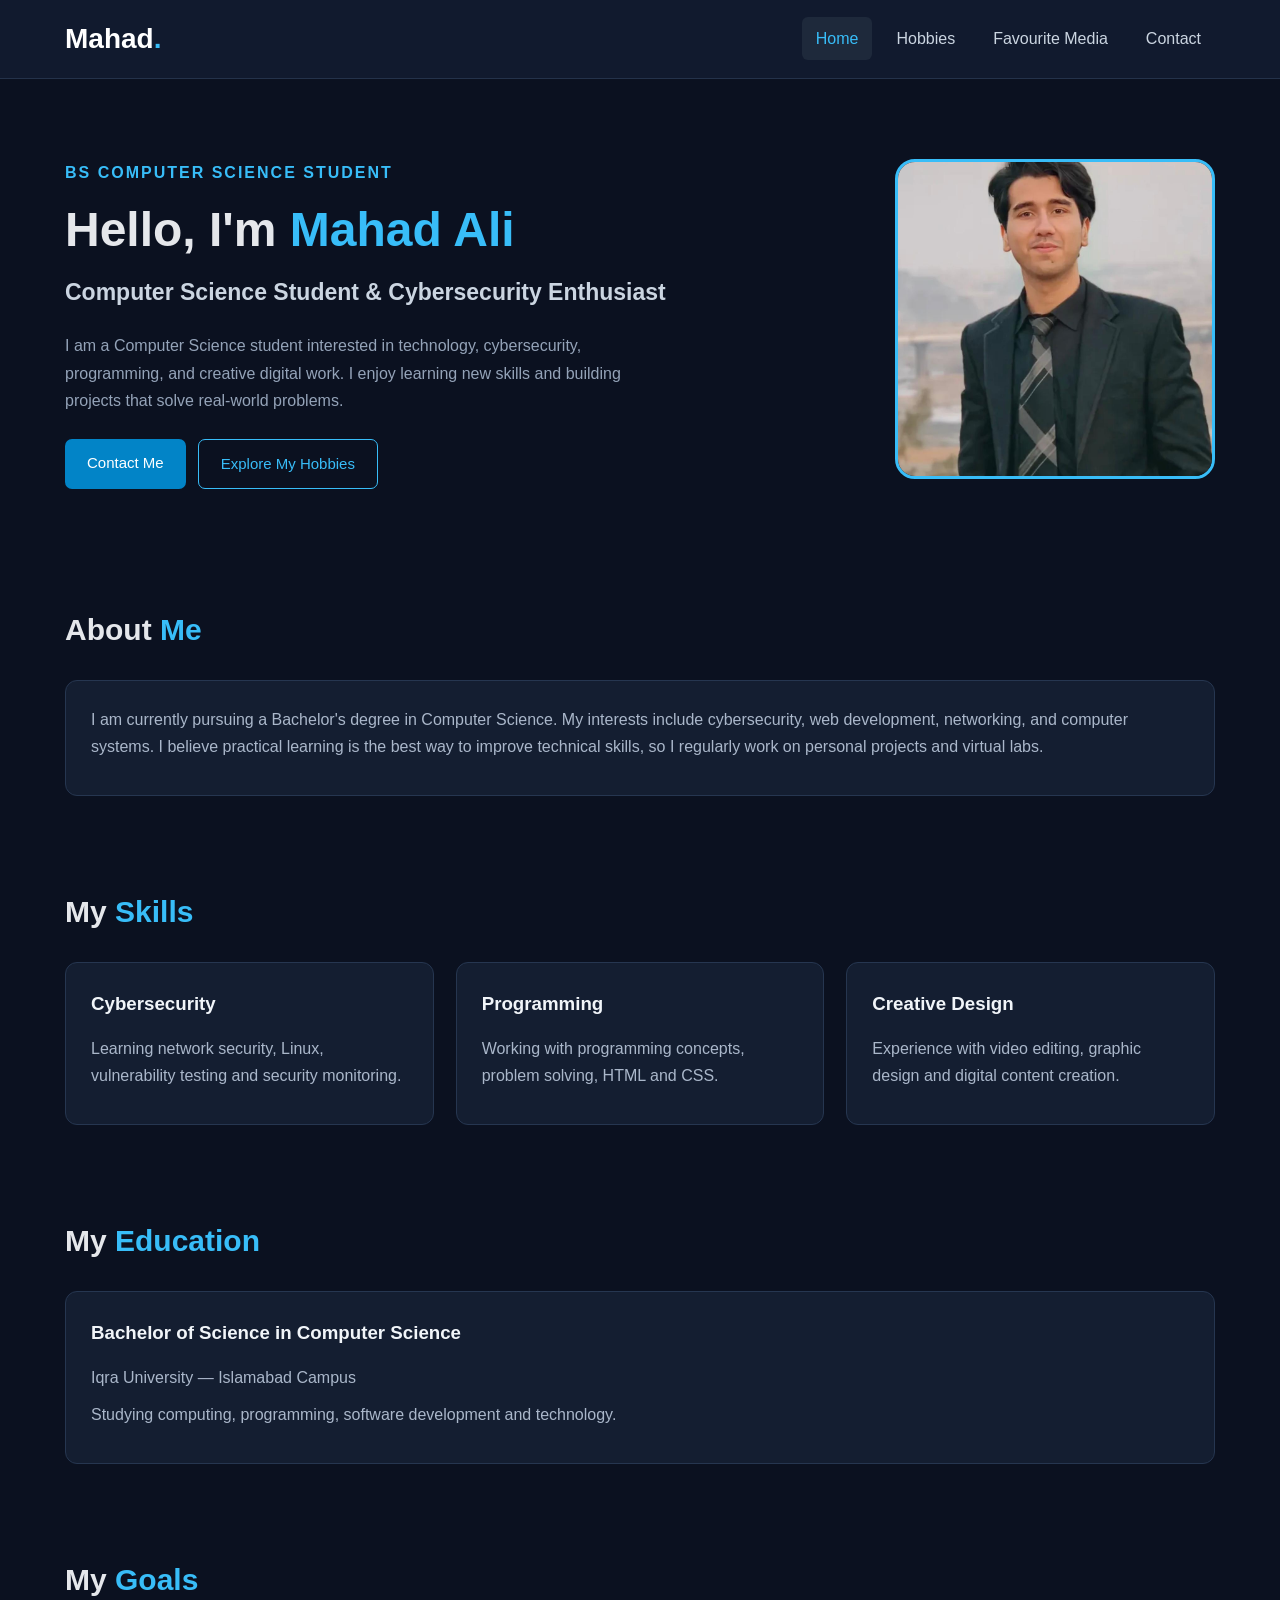
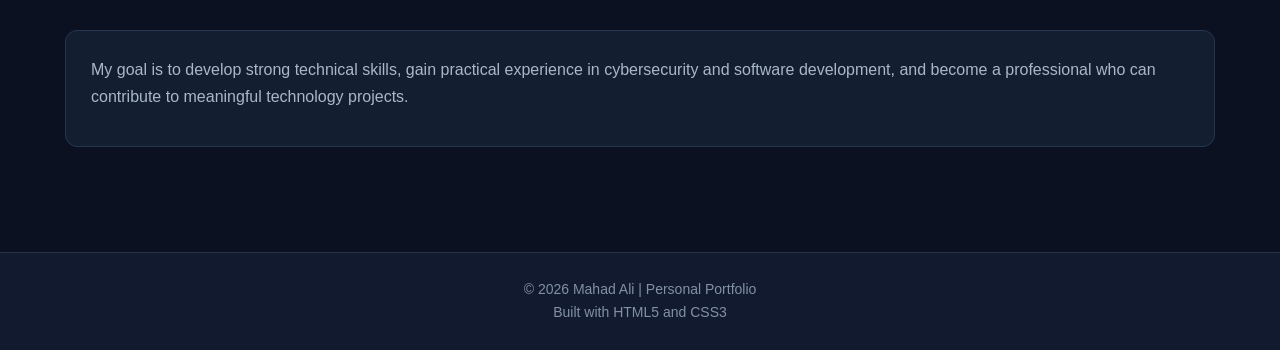
==== index.html @ bf341af5 "Initial commit" ====
<!DOCTYPE html>
<html lang="en">
<head>
    <meta charset="UTF-8">
    <meta name="viewport" content="width=device-width, initial-scale=1.0">
    <meta name="description" content="Mahad Ali's personal portfolio website">
    <title>Home | Mahad Ali</title>
    <link rel="icon" href="images/favicon.png">
    <link rel="stylesheet" href="css/style.css">
</head>
<body>

<header class="header">
    <div class="container nav-container">
        <a href="index.html" class="logo">Mahad<span>.</span></a>

        <nav>
            <a href="index.html" class="active">Home</a>
            <a href="hobbies.html">Hobbies</a>
            <a href="media.html">Favourite Media</a>
            <a href="contact.html">Contact</a>
        </nav>
    </div>
</header>

<main>
    <section class="hero container">
        <div class="hero-text">
            <p class="tag">BS COMPUTER SCIENCE STUDENT</p>
            <h1>Hello, I'm <span>Mahad Ali</span></h1>
            <h2>Computer Science Student & Cybersecurity Enthusiast</h2>

            <p>
                I am a Computer Science student interested in technology,
                cybersecurity, programming, and creative digital work.
                I enjoy learning new skills and building projects that
                solve real-world problems.
            </p>

            <div class="hero-buttons">
                <a href="contact.html" class="btn">Contact Me</a>
                <a href="hobbies.html" class="btn btn-outline">Explore My Hobbies</a>
            </div>
        </div>

        <div class="hero-image">
            <img src="images/profile.jpeg" alt="Mahad Ali profile picture">
        </div>
    </section>

    <section class="section container">
        <h2 class="section-title">About <span>Me</span></h2>

        <div class="card">
            <p>
                I am currently pursuing a Bachelor's degree in Computer Science.
                My interests include cybersecurity, web development,
                networking, and computer systems. I believe practical learning
                is the best way to improve technical skills, so I regularly
                work on personal projects and virtual labs.
            </p>
        </div>
    </section>

    <section class="section container">
        <h2 class="section-title">My <span>Skills</span></h2>

        <div class="grid-3">
            <article class="card">
                <h3>Cybersecurity</h3>
                <p>Learning network security, Linux, vulnerability testing and security monitoring.</p>
            </article>

            <article class="card">
                <h3>Programming</h3>
                <p>Working with programming concepts, problem solving, HTML and CSS.</p>
            </article>

            <article class="card">
                <h3>Creative Design</h3>
                <p>Experience with video editing, graphic design and digital content creation.</p>
            </article>
        </div>
    </section>

    <section class="section container">
        <h2 class="section-title">My <span>Education</span></h2>

        <article class="card">
            <h3>Bachelor of Science in Computer Science</h3>
            <p>Iqra University — Islamabad Campus</p>
            <p>Studying computing, programming, software development and technology.</p>
        </article>
    </section>

    <section class="section container">
        <h2 class="section-title">My <span>Goals</span></h2>

        <div class="card">
            <p>
                My goal is to develop strong technical skills, gain practical
                experience in cybersecurity and software development, and
                become a professional who can contribute to meaningful
                technology projects.
            </p>
        </div>
    </section>
</main>

<footer class="footer">
    <p>© 2026 Mahad Ali | Personal Portfolio</p>
    <p>Built with HTML5 and CSS3</p>
</footer>

</body>
</html>
---- css/style.css ----
/* GENERAL STYLING */

* {
    margin: 0;
    padding: 0;
    box-sizing: border-box;
}

html {
    scroll-behavior: smooth;
}

body {
    font-family: Arial, Helvetica, sans-serif;
    background-color: #0b1120;
    color: #e5e7eb;
    line-height: 1.7;
}

img {
    max-width: 100%;
}

a {
    color: #38bdf8;
    text-decoration: none;
}

a:hover {
    color: #7dd3fc;
}

.container {
    width: 90%;
    max-width: 1150px;
    margin: auto;
}

/* HEADER AND NAVIGATION */

.header {
    background-color: #111a2e;
    border-bottom: 1px solid #24324a;
    position: sticky;
    top: 0;
    z-index: 100;
}

.nav-container {
    display: flex;
    justify-content: space-between;
    align-items: center;
    padding: 15px 0;
    gap: 20px;
}

.logo {
    font-size: 28px;
    font-weight: bold;
    color: white;
}

.logo span {
    color: #38bdf8;
}

nav {
    display: flex;
    align-items: center;
    justify-content: center;
    gap: 10px;
}

nav a {
    color: #cbd5e1;
    padding: 8px 14px;
    border-radius: 6px;
    transition: 0.3s;
}

nav a:hover,
nav a.active {
    color: #38bdf8;
    background-color: #1e293b;
}

/* HOME HERO SECTION */

.hero {
    display: flex;
    justify-content: space-between;
    align-items: center;
    gap: 50px;
    padding-top: 80px;
    padding-bottom: 80px;
}

.hero-text {
    flex: 1;
}

.tag {
    color: #38bdf8;
    font-weight: bold;
    letter-spacing: 2px;
    margin-bottom: 15px;
}

.hero h1 {
    font-size: 48px;
    line-height: 1.2;
    margin-bottom: 15px;
}

.hero h1 span,
.section-title span {
    color: #38bdf8;
}

.hero h2 {
    font-size: 23px;
    color: #cbd5e1;
    margin-bottom: 20px;
}

.hero-text > p:not(.tag) {
    color: #94a3b8;
    max-width: 600px;
}

.hero-image {
    flex: 0 0 320px;
}

.hero-image img {
    width: 320px;
    height: 320px;
    object-fit: cover;
    border-radius: 20px;
    border: 3px solid #38bdf8;
}

/* BUTTONS */

.hero-buttons {
    display: flex;
    flex-wrap: wrap;
    gap: 12px;
    margin-top: 25px;
}

.btn {
    display: inline-block;
    padding: 11px 22px;
    background-color: #0284c7;
    color: white;
    border: none;
    border-radius: 7px;
    cursor: pointer;
    font-size: 15px;
    transition: 0.3s;
}

.btn:hover {
    background-color: #0369a1;
    color: white;
    transform: translateY(-2px);
}

.btn-outline {
    background-color: transparent;
    border: 1px solid #38bdf8;
    color: #38bdf8;
}

/* SECTION STYLING */

.section {
    padding-top: 35px;
    padding-bottom: 35px;
}

.section-title {
    font-size: 30px;
    margin-bottom: 25px;
}

.intro {
    color: #94a3b8;
    margin-bottom: 25px;
}

/* GRID LAYOUTS */

.grid-2 {
    display: grid;
    grid-template-columns: repeat(2, minmax(0, 1fr));
    gap: 22px;
}

.grid-3 {
    display: grid;
    grid-template-columns: repeat(3, minmax(0, 1fr));
    gap: 22px;
}

/* CARDS */

.card {
    background-color: #141e31;
    border: 1px solid #263650;
    border-radius: 12px;
    padding: 25px;
    margin-bottom: 20px;
    transition: 0.3s;
}

.card h2,
.card h3 {
    color: #f1f5f9;
    margin-bottom: 15px;
}

.card p {
    color: #aab7ca;
    margin-bottom: 10px;
}

.card li {
    color: #cbd5e1;
    margin-bottom: 8px;
}

.card ol,
.card ul {
    padding-left: 25px;
}

/* TABLES */

.table-wrapper {
    width: 100%;
    overflow-x: auto;
    border-radius: 10px;
}

table {
    width: 100%;
    border-collapse: collapse;
    background-color: #141e31;
    min-width: 450px;
}

th,
td {
    padding: 14px 18px;
    text-align: left;
    border: 1px solid #2a3a53;
}

th {
    background-color: #1c2d46;
    color: #38bdf8;
}

td {
    color: #cbd5e1;
}

tbody tr {
    transition: background-color 0.3s;
}

tbody tr:hover {
    background-color: #263b55;
}

/* FAVOURITE MEDIA GRID */

.media-layout {
    display: grid;
    grid-template-columns: minmax(0, 1fr) minmax(0, 1fr);
    gap: 25px;
    align-items: start;
}

.media-layout h2 {
    margin-bottom: 20px;
}

.media-left,
.media-right {
    min-width: 0;
}

.media-image {
    width: 100%;
    height: auto;
    max-height: 350px;
    object-fit: cover;
    border-radius: 9px;
    margin-top: 10px;
}

.caption {
    font-size: 13px;
    color: #8494aa !important;
}

/* YOUTUBE VIDEOS */

.video-container {
    width: 100%;
    aspect-ratio: 16 / 9;
    overflow: hidden;
    border-radius: 8px;
    background-color: #080c14;
}

.video-container iframe {
    width: 100%;
    height: 100%;
    border: 0;
}

.video-card {
    padding: 18px;
}

/* CONTACT FORM */

form {
    display: flex;
    flex-direction: column;
    gap: 12px;
}

label {
    color: #cbd5e1;
    font-weight: bold;
}

input,
textarea {
    width: 100%;
    padding: 12px;
    background-color: #0b1120;
    border: 1px solid #34445d;
    border-radius: 7px;
    color: white;
    font-family: Arial, Helvetica, sans-serif;
    font-size: 15px;
}

input:focus,
textarea:focus {
    outline: none;
    border-color: #38bdf8;
}

textarea {
    resize: vertical;
}

form button {
    align-self: flex-start;
    margin-top: 10px;
}

/* GOOGLE MAP */

.map-container {
    width: 100%;
    height: 350px;
    overflow: hidden;
    border-radius: 12px;
    border: 1px solid #263650;
}

.map-container iframe {
    width: 100%;
    height: 100%;
    border: 0;
}

/* FOOTER */

.footer {
    margin-top: 50px;
    padding: 25px;
    background-color: #111a2e;
    border-top: 1px solid #24324a;
    text-align: center;
}

.footer p {
    color: #8291a7;
    font-size: 14px;
}

/* MOBILE RESPONSIVE DESIGN */

@media (max-width: 600px) {

    .container {
        width: 92%;
    }

    .nav-container {
        flex-direction: column;
        gap: 10px;
        padding: 12px 0;
    }

    nav {
        flex-wrap: wrap;
        gap: 4px;
    }

    nav a {
        padding: 7px 9px;
        font-size: 13px;
    }

    .hero {
        flex-direction: column-reverse;
        text-align: center;
        padding-top: 40px;
        padding-bottom: 35px;
        gap: 25px;
    }

    .hero h1 {
        font-size: 34px;
    }

    .hero h2 {
        font-size: 20px;
    }

    .hero-image {
        flex: none;
    }

    .hero-image img {
        width: 220px;
        height: 220px;
    }

    .hero-buttons {
        justify-content: center;
    }

    .section {
        padding-top: 25px;
        padding-bottom: 25px;
    }

    .section-title {
        font-size: 25px;
    }

    .grid-2,
    .grid-3,
    .media-layout {
        grid-template-columns: 1fr;
    }

    .card {
        padding: 18px;
    }

    th,
    td {
        padding: 10px;
        font-size: 14px;
    }

    .map-container {
        height: 280px;
    }

    .footer {
        margin-top: 30px;
    }
}
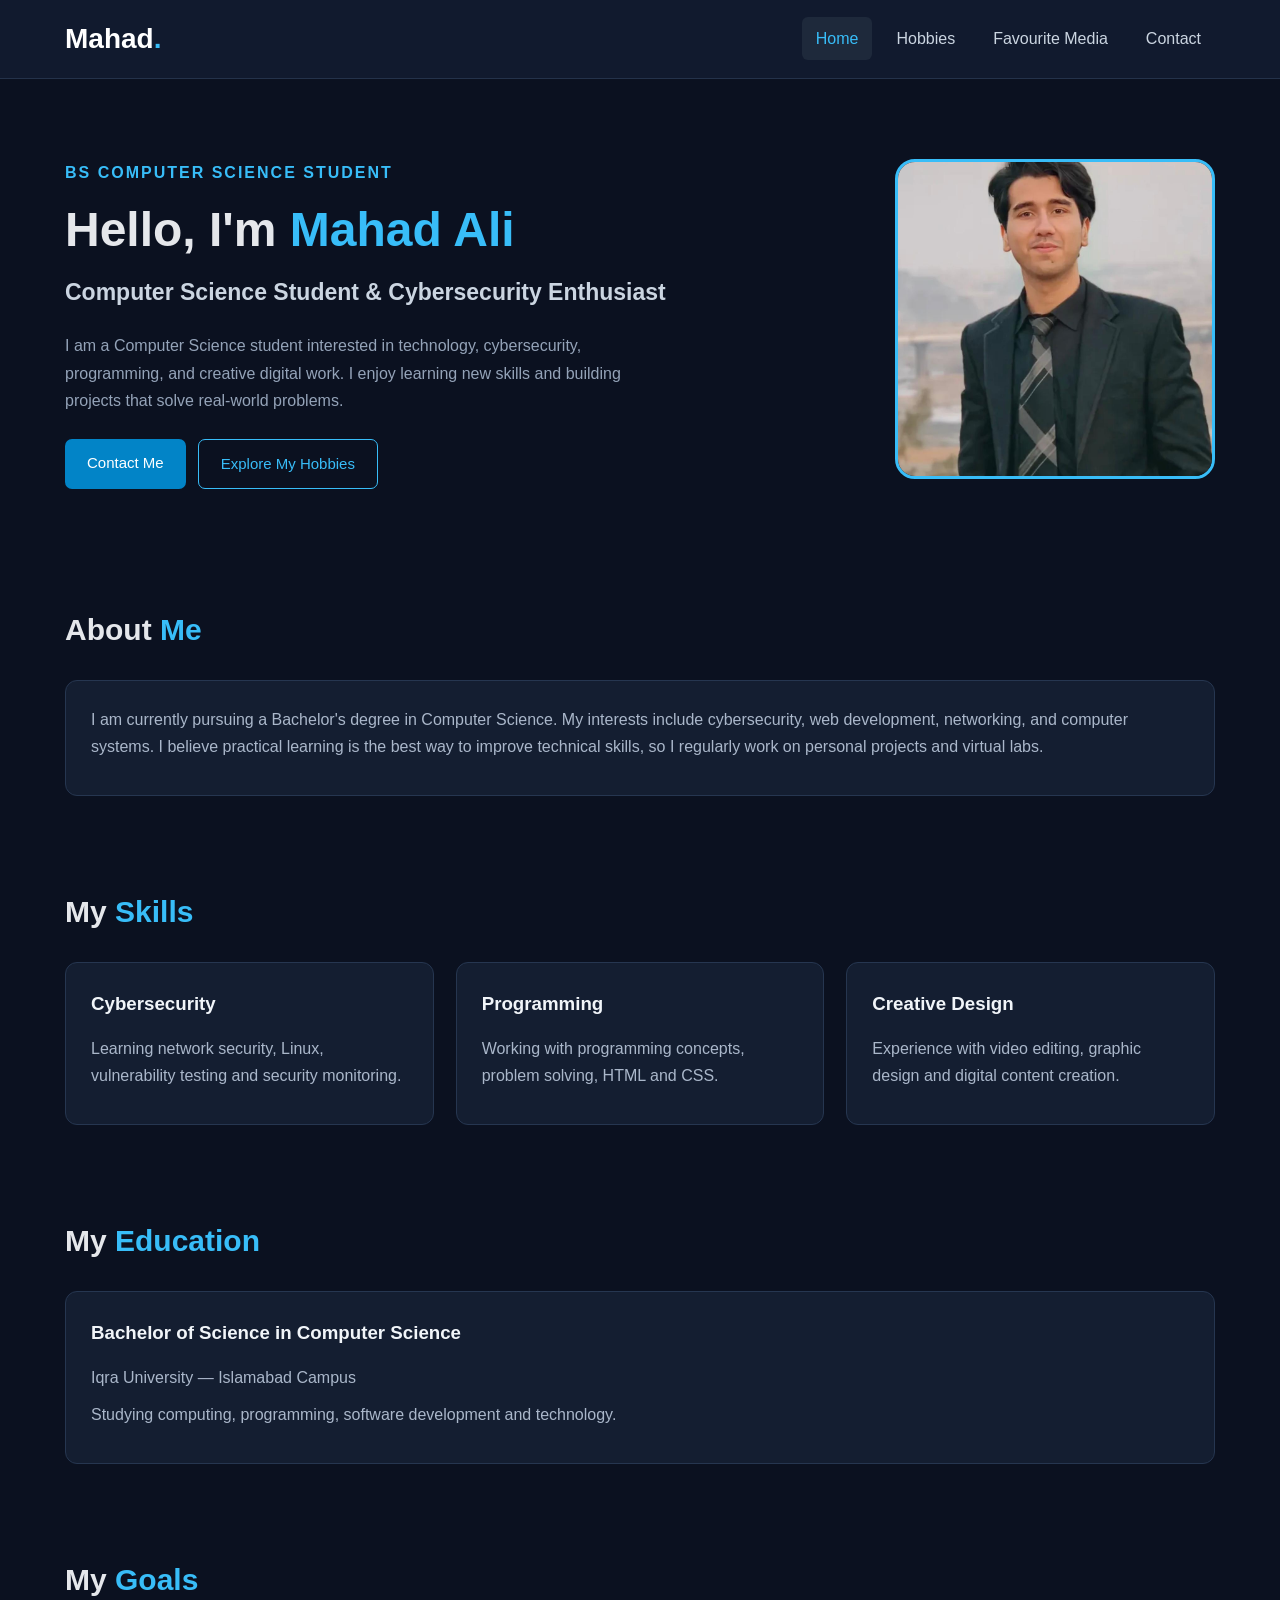
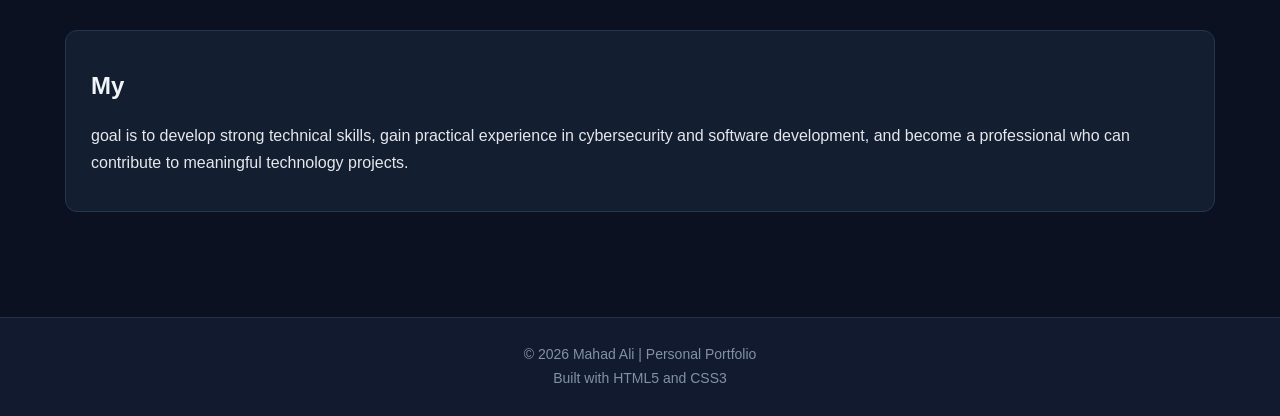
==== commit 86df829e: "Update index.html" ====
--- a/index.html
+++ b/index.html
@@ -97,8 +97,8 @@
         <h2 class="section-title">My <span>Goals</span></h2>
 
         <div class="card">
-            <p>
-                My goal is to develop strong technical skills, gain practical
+            <p> <h2>My</h2>
+                goal is to develop strong technical skills, gain practical
                 experience in cybersecurity and software development, and
                 become a professional who can contribute to meaningful
                 technology projects.
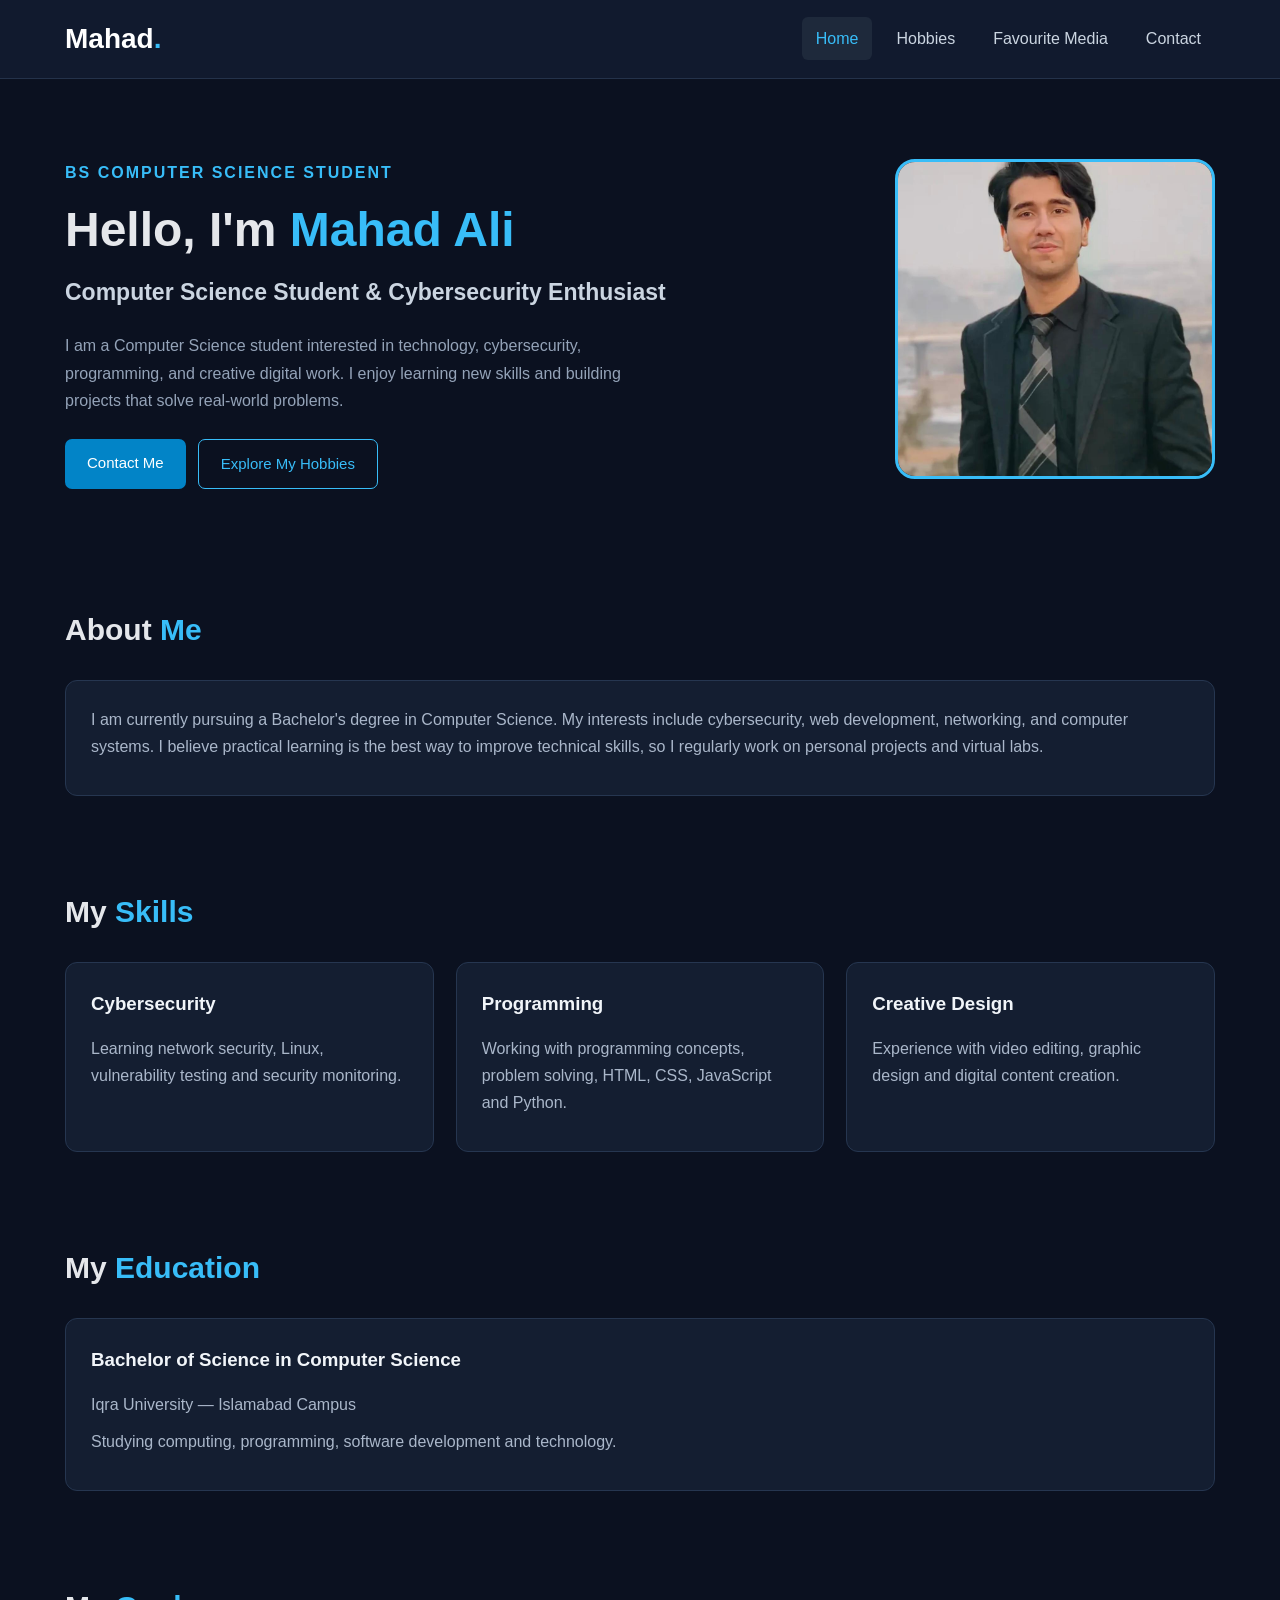
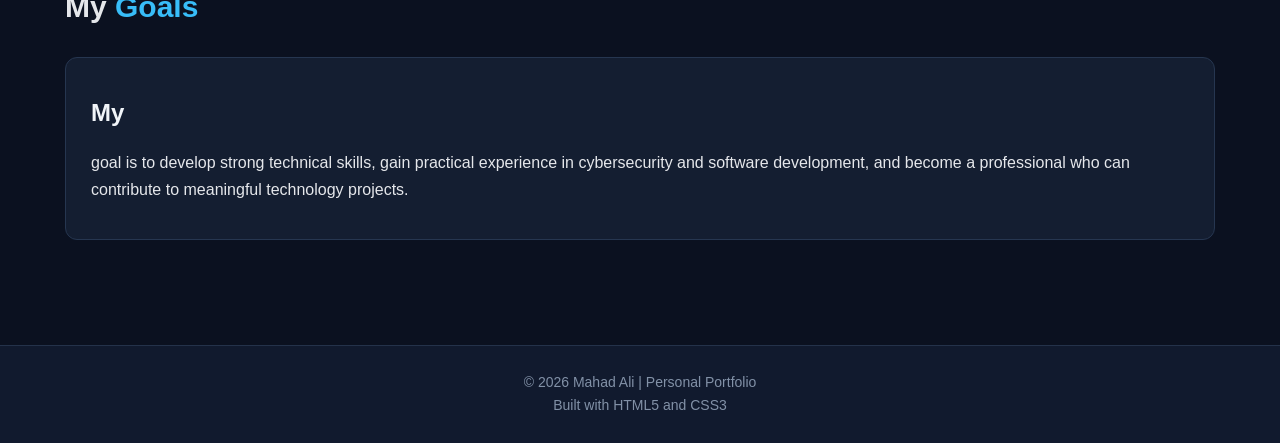
==== commit aab78055: "Update index.html" ====
--- a/index.html
+++ b/index.html
@@ -73,7 +73,7 @@
 
             <article class="card">
                 <h3>Programming</h3>
-                <p>Working with programming concepts, problem solving, HTML and CSS.</p>
+                <p>Working with programming concepts, problem solving, HTML, CSS, JavaScript and Python.</p>
             </article>
 
             <article class="card">
